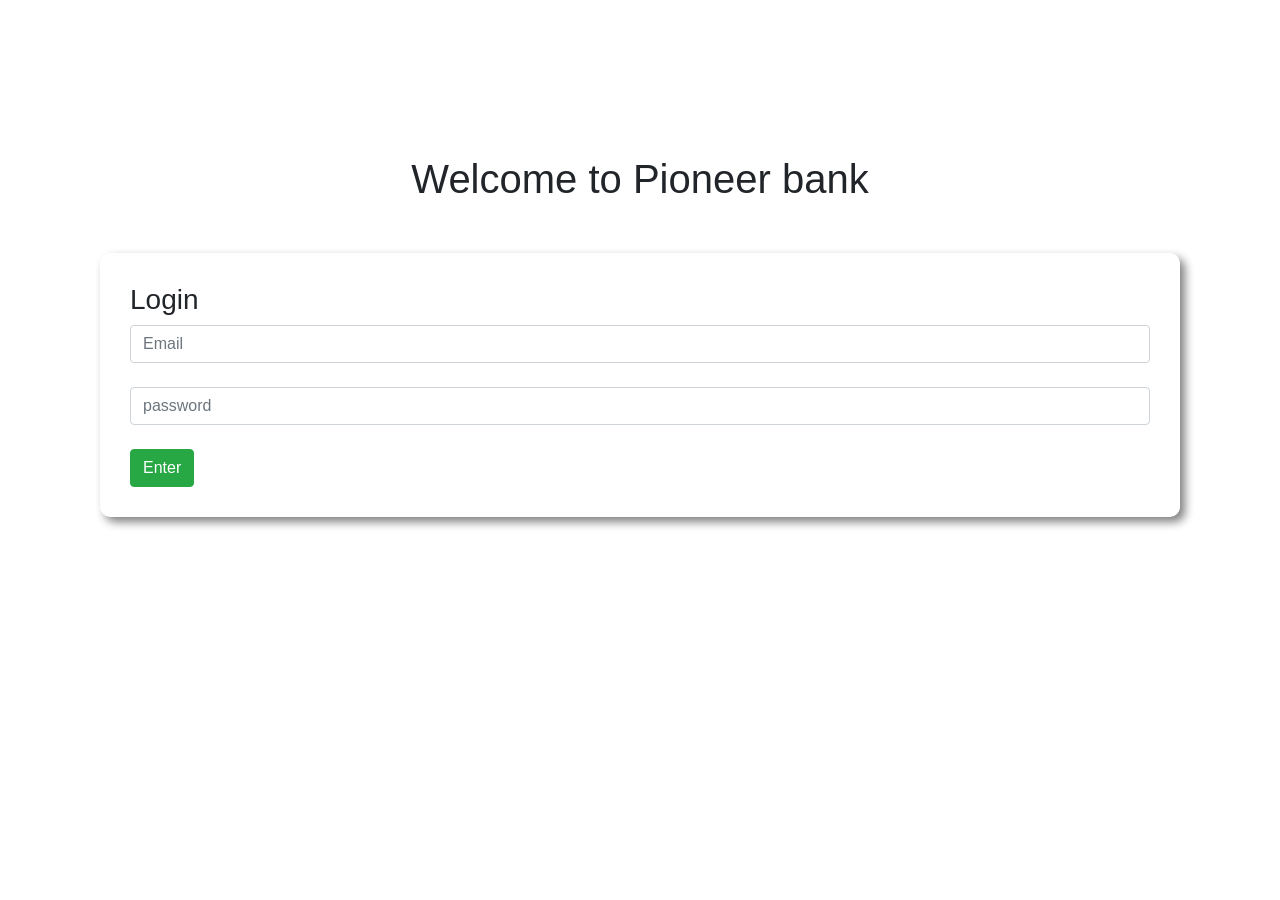
==== index.html @ 933710c4 "ok" ====
<!DOCTYPE html>
<html lang="en">

<head>
    <meta charset="UTF-8">
    <meta http-equiv="X-UA-Compatible" content="IE=edge">
    <meta name="viewport" content="width=device-width, initial-scale=1.0">
    <link rel="stylesheet" href="style.css">
    <link rel="stylesheet" href="https://stackpath.bootstrapcdn.com/bootstrap/4.4.1/css/bootstrap.min.css" integrity="sha384-Vkoo8x4CGsO3+Hhxv8T/Q5PaXtkKtu6ug5TOeNV6gBiFeWPGFN9MuhOf23Q9Ifjh" crossorigin="anonymous">
    <title> pioneer bank</title>
</head>


<body>
    <div id="login-area">
        <h1 class="text-center  col-md">Welcome to Pioneer bank </h1>
        <div class="submit-area">
            <h3>Login</h3>
            <input type="text " class="form-control " placeholder="Email ">
            <br>
            <input type="password" class="form-control " placeholder="password "><br>
            <button id="loginBtn" class="btn btn-success ">Enter</button>
        </div>
    </div>

    <div id="transection-area">
        <div class="row">
            <div class="col-md-4 ">
                <div class="deposit Tarea-comn">
                    <h5>deposit</h5>
                    <h2>$00</h2>
                </div>
            </div>
            <div class="col-md-4 ">
                <div class="withdraw Tarea-comn">
                    <h5>withdraw</h5>
                    <h2>$00</h2>
                </div>
            </div>
            <div class="col-md-4">
                <div class="balance Tarea-comn">
                    <h5>Balance</h5>
                    <h3>$10000</h3>
                </div>
            </div>
        </div>

        <div class="row">

            <div class="col-md-6">
                <div class="submit-area">
                    <h4>deposit</h4>

                    <input id="deposit-amount" type="text" class="form-control" placeholder="$ amount you want to deposit">
                    <br>
                    <button id="deposit" class="btn btn-success">deposit</button>
                </div>


            </div>

            <div class="col-md-6">

                <div class="submit-area">
                    <h4>withdraw</h4>

                    <input type="text" class="form-control" placeholder="$ amount you want to withdraw">
                    <br>
                    <button class="btn btn-success">withdraw</button>
                </div>
            </div>
        </div>

    </div>





    <script>
        // login button event handler

        const loginButton = document.getElementById("loginBtn");
        loginButton.addEventListener('click', function() {
            const loginArea = document.getElementById("login-area");
            loginArea.style.display = "none";
            const transectionArea = document.getElementById("transection-area");
            transectionArea.style.display = "block";
        })

        //deposit button event handler

        const depositBtn = document.getElementById("deposit");
        depositBtn.addEventListener("click", function() {
            const depositNumber = document.getElementById("deposit-amount").value;
            const depositAmount = parseFloat(depositNumber);
        })
    </script>
</body>

</html>
---- style.css ----
body {
        padding: 100px;
    }
    
    #login-area h1 {
        padding-top: 55px;
    }
    
    .submit-area {
        margin-top: 50px;
        box-shadow: 5px 5px 10px gray;
        padding: 30px;
        border-radius: 10px;
    }
    
    #transection-area {
        display: none;
    }
    
    .deposit {
        background-color: slateblue;
    }
    
    .withdraw {
        background-color: lightsalmon;
    }
    
    .balance {
        background-color: orange;
    }
    
    .Tarea-comn {
        margin: 0 50px;
        padding: 20px;
        border-radius: 5px;
        color: white;
    }
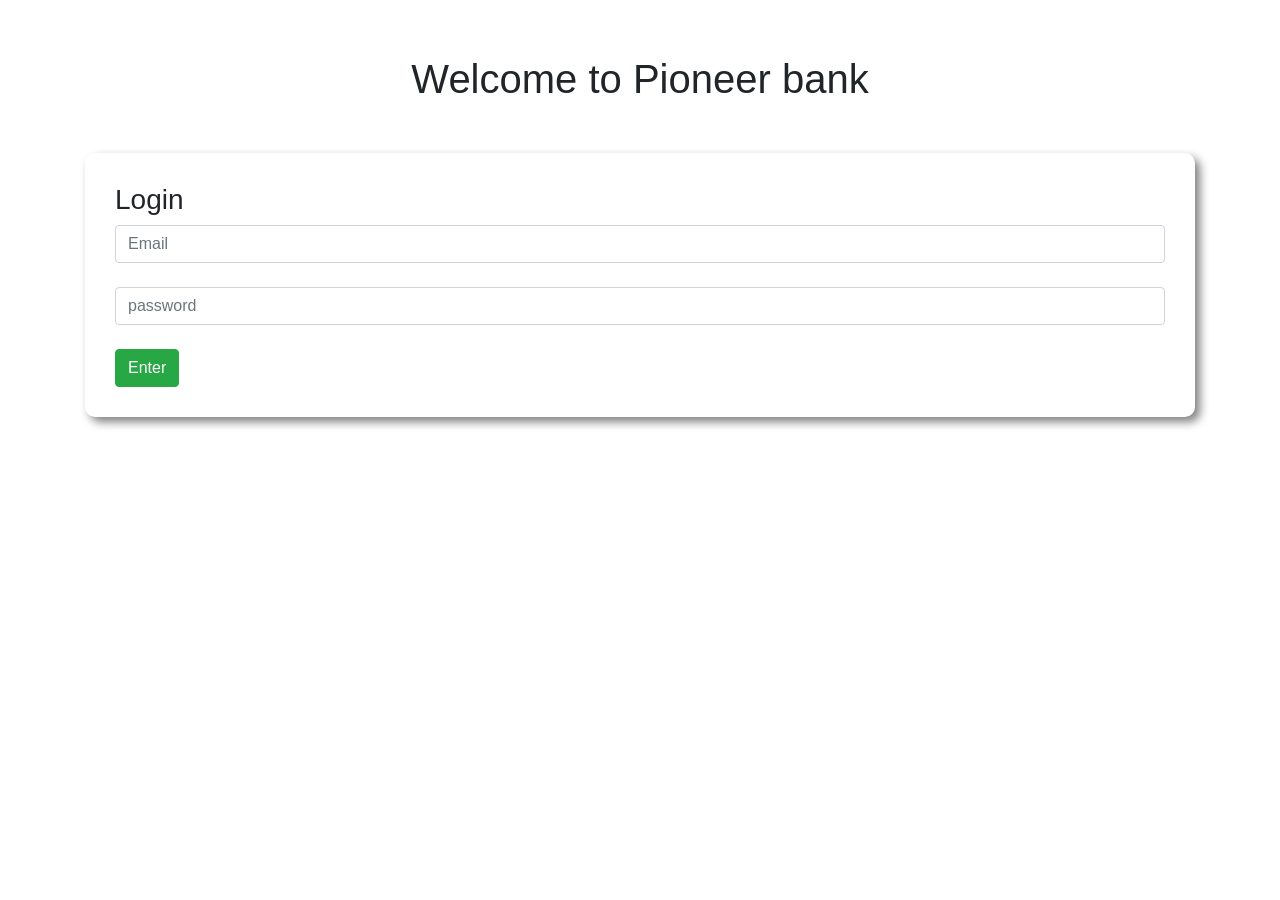
==== commit 893f76a5: "total balance upgrade" ====
--- a/index.html
+++ b/index.html
@@ -12,7 +12,7 @@
 
 
 <body>
-    <div id="login-area">
+    <div id="login-area" class="container">
         <h1 class="text-center  col-md">Welcome to Pioneer bank </h1>
         <div class="submit-area">
             <h3>Login</h3>
@@ -23,24 +23,27 @@
         </div>
     </div>
 
-    <div id="transection-area">
-        <div class="row">
+    <div id="transection-area" class="container">
+        <div class="row pt-5">
             <div class="col-md-4 ">
                 <div class="deposit Tarea-comn">
                     <h5>deposit</h5>
-                    <h2>$00</h2>
+                    <h2>$
+                        <span id="currentDeposit">00</span>
+                    </h2>
                 </div>
             </div>
             <div class="col-md-4 ">
                 <div class="withdraw Tarea-comn">
                     <h5>withdraw</h5>
-                    <h2>$00</h2>
+                    <h2>$ <span id="currentWithdraw">00</span>
+                    </h2>
                 </div>
             </div>
             <div class="col-md-4">
                 <div class="balance Tarea-comn">
                     <h5>Balance</h5>
-                    <h3>$10000</h3>
+                    <h3>$ <span id="totalBalance">1000</span></h3>
                 </div>
             </div>
         </div>
@@ -51,9 +54,9 @@
                 <div class="submit-area">
                     <h4>deposit</h4>
 
-                    <input id="deposit-amount" type="text" class="form-control" placeholder="$ amount you want to deposit">
+                    <input id="depositAmount" type="text" class="form-control" placeholder="$ amount you want to deposit">
                     <br>
-                    <button id="deposit" class="btn btn-success">deposit</button>
+                    <button id="depositBtn" class="btn btn-success">deposit</button>
                 </div>
 
 
@@ -64,9 +67,9 @@
                 <div class="submit-area">
                     <h4>withdraw</h4>
 
-                    <input type="text" class="form-control" placeholder="$ amount you want to withdraw">
+                    <input id="withdrawAmount" type="text" class="form-control" placeholder="$ amount you want to withdraw">
                     <br>
-                    <button class="btn btn-success">withdraw</button>
+                    <button id="withdrawBtn" class="btn btn-success">withdraw</button>
                 </div>
             </div>
         </div>
@@ -90,10 +93,36 @@
 
         //deposit button event handler
 
-        const depositBtn = document.getElementById("deposit");
+        const depositBtn = document.getElementById("depositBtn");
         depositBtn.addEventListener("click", function() {
-            const depositNumber = document.getElementById("deposit-amount").value;
+            const depositNumber = document.getElementById("depositAmount").value;
             const depositAmount = parseFloat(depositNumber);
+
+            const currentDeposit = document.getElementById("currentDeposit").innerText;
+            const currentDepositAmount = parseFloat(currentDeposit);
+            console.log(currentDepositAmount);
+            const totalDeposit = depositAmount + currentDepositAmount;
+
+
+            document.getElementById("currentDeposit").innerText = totalDeposit;
+            document.getElementById("depositAmount").value = "";
+
+
+            const currentBalance = document.getElementById("totalBalance").innerText;
+            const currentBalanceNumber = parseFloat(currentBalance);
+            const currentbalanceTotal = currentBalanceNumber + depositAmount;
+
+            document.getElementById('totalBalance').innerText = currentbalanceTotal;
+        })
+
+
+        // withdraw button event handler
+
+        const withdrawAmount = document.getElementById("withdrawBtn");
+        withdrawAmount.addEventListener("click", function() {
+            const withdrawNumber = document.getElementById("withdrawAmount");
+            const withdraw = withdrawNumber.value;
+            console.log(withdraw);
         })
     </script>
 </body>
--- a/style.css
+++ b/style.css
@@ -1,5 +1,6 @@
-    body {
-        padding: 100px;
+    .container {
+        margin: auto;
+        width: 1270px;
     }
     
     #login-area h1 {
